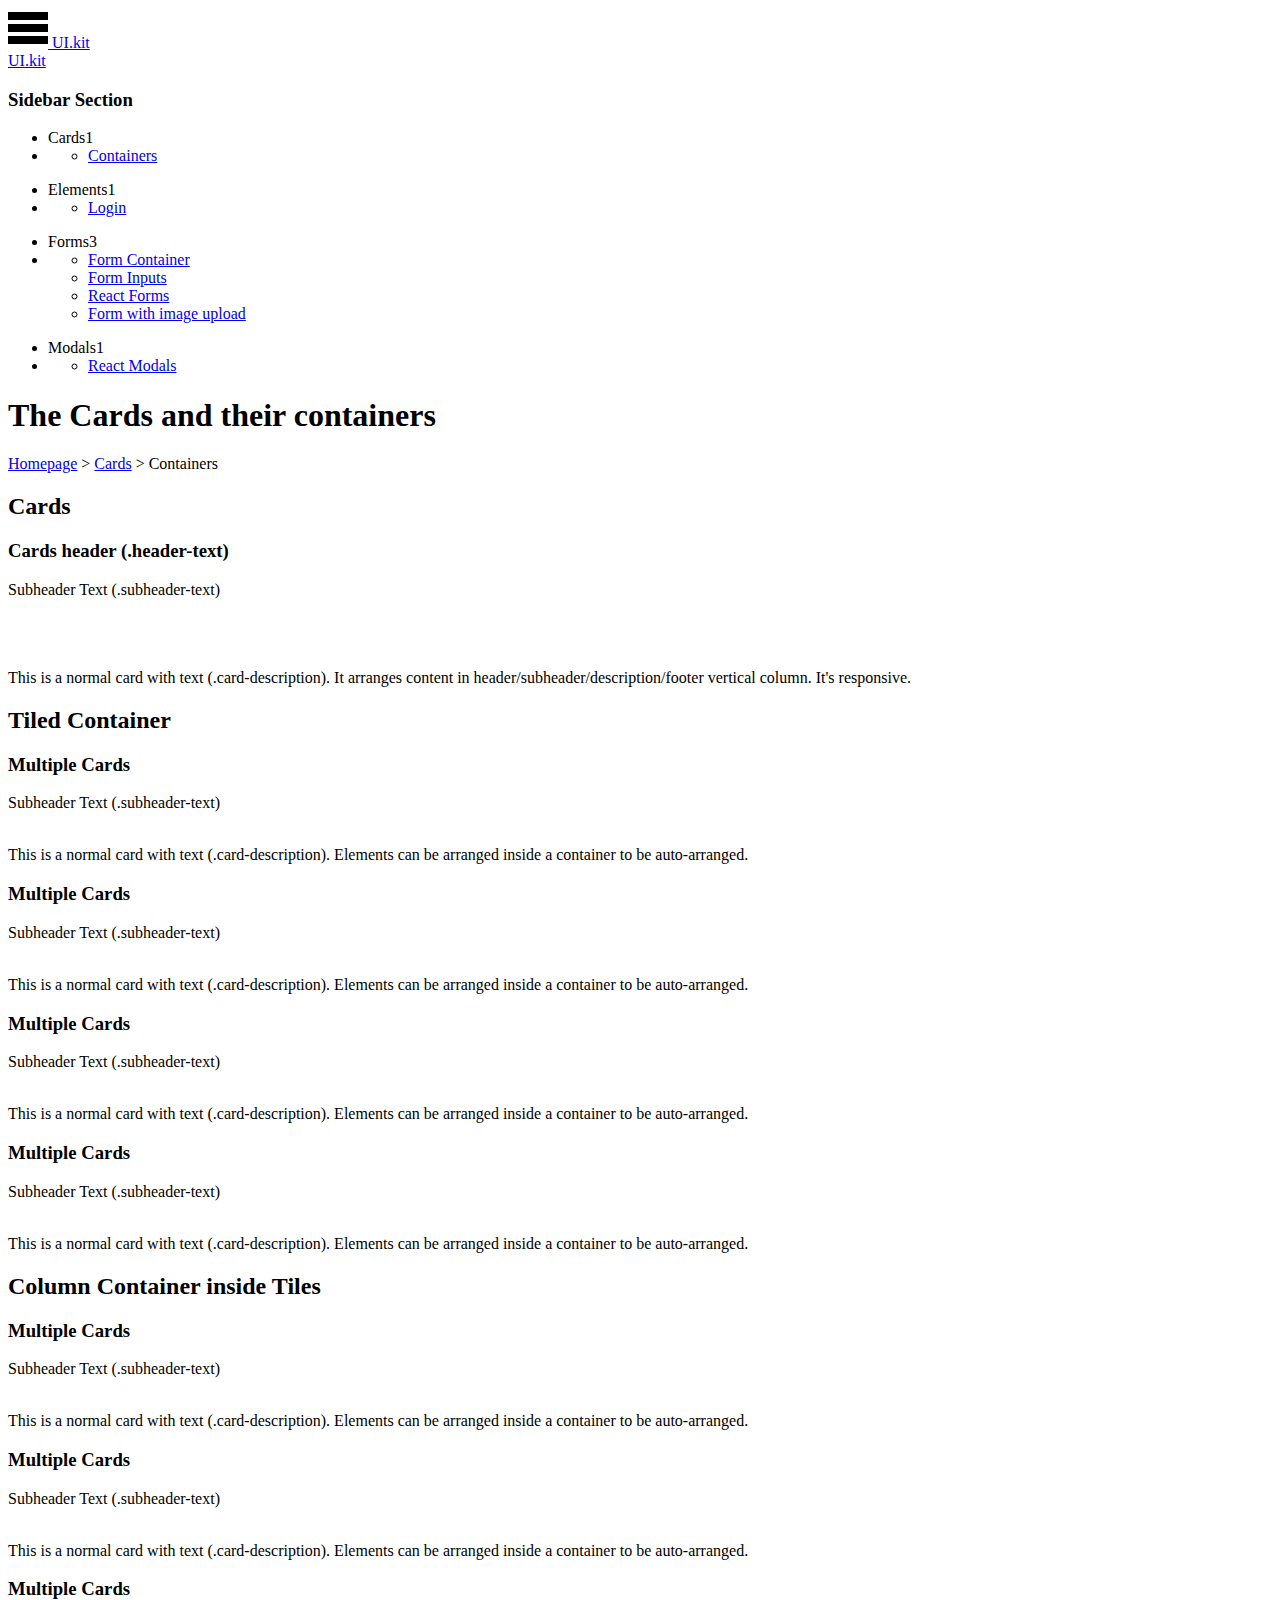
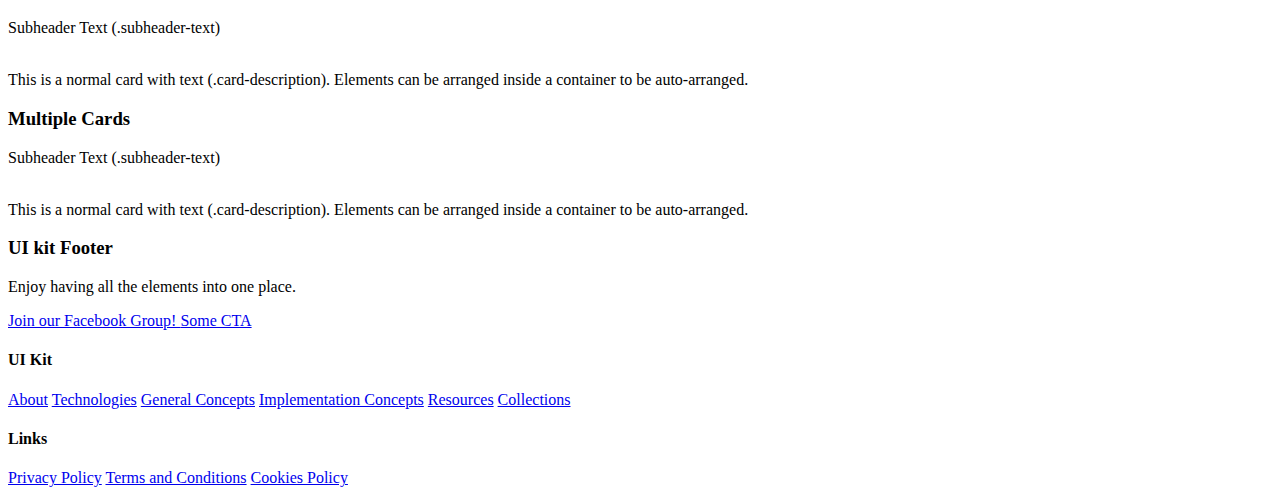
==== pages/cards.html @ 358cb96f "initial" ====
<!DOCTYPE html>
<html>
<head>
    <link rel="stylesheet" href="/uikit/css/main.css">
    <link rel="stylesheet" href="/uikit/icomoon_fonts/style.css">
</head>
<body>

<nav>
    <div class="left-side" id="nav-logo">
        <a rel="nofollow noopener" href="#" class="collapse-button" onclick="toggle_sidebar()">
            <svg viewBox="0 0 100 80" width="40" height="40">
                <rect width="100" height="20"></rect>
                <rect y="30" width="100" height="20"></rect>
                <rect y="60" width="100" height="20"></rect>
            </svg>
        </a>
        <a class="navbar-logo" href="/static">UI.kit</a>
    </div>
    <div id="profile-app">
        <div class="dropdown">
            <span class="dropdown-button">
                <span class="dropdown-button-icon icon-person-circle"></span>
            </span>
        </div>
    </div>
</nav>
<aside class="sidebar" id="sidebar">
    <div class="sidebar">
        <div id="sidebar-app">
            <div class="categories">
                <div class="top-section"><a href="/static" class="navbar-logo">UI.kit</a>
                    <a href="#" onclick="toggle_sidebar()" rel="nofollow noopener" class="collapse-button">
                        <span class="icon-close close-icon"></span>
                    </a>
                </div>
                <h3 class="sidebar-title">Sidebar Section</h3>

                <ul class="tree">
                    <li><span class="icon-arrow_drop_down expander"></span>
                        <div class=" parent expanded "><span>Cards</span><span>1</span></div>
                    </li>
                    <li class="children">
                        <ul class="tree">
                            <li>
                                <div class="has-parent-margin parent"><span><a
                                        href="/uikit/pages/cards.html">Containers</a></span><span></span></div>
                            </li>
                        </ul>
                    </li>
                </ul>

                <ul class="tree">
                    <li><span class="icon-arrow_drop_down expander"></span>
                        <div class=" parent expanded "><span>Elements</span><span>1</span></div>
                    </li>
                    <li class="children">
                        <ul class="tree">
                            <li>
                                <div class="has-parent-margin parent"><span><a href="/uikit/pages/login.html">Login</a></span><span></span>
                                </div>
                            </li>
                        </ul>
                    </li>
                </ul>

                <ul class="tree">
                    <li>
                        <span class="icon-arrow_drop_down expander"></span>
                        <div class=" parent expanded "><span>Forms</span><span>3</span></div>
                    </li>
                    <li class="children">
                        <ul class="tree">
                            <li>
                                <div class="has-parent-margin parent">
                                    <span><a href="/uikit/pages/forms/forms.html">Form Container</a></span>
                                </div>
                            </li>
                            <li>
                                <div class="has-parent-margin parent">
                                    <span><a href="/uikit/pages/forms/inputs.html">Form Inputs</a></span>
                                </div>
                            </li>
                            <li>
                                <div class="has-parent-margin parent">
                                    <span><a href="/uikit/pages/forms/react-forms.html">React Forms</a></span>
                                </div>
                            </li>
                            <li>
                                <div class="has-parent-margin parent">
                                    <span><a href="/uikit/pages/forms/image-forms.html">Form with image upload</a></span>
                                </div>
                            </li>
                        </ul>
                    </li>
                </ul>

                <ul class="tree">
                    <li>
                        <span class="icon-arrow_drop_down expander"></span>
                        <div class=" parent expanded "><span>Modals</span><span>1</span></div>
                    </li>
                    <li class="children">
                        <ul class="tree">
                            <li>
                                <div class="has-parent-margin parent">
                                    <span><a href="/uikit/pages/modals.html">React Modals</a></span>
                                </div>
                            </li>
                        </ul>
                    </li>
                </ul>

            </div>
        </div>
    </div>
</aside>




<main>
    <section class="header">
        <h1>The Cards and their containers</h1>
    </section>

    <div class="breadcrumbs">
        <a href="/static">Homepage</a> &gt; <a href="#">Cards</a> > Containers
    </div>

    <section>
        <h2 class="header">Cards</h2>
        <div class="card">
            <div class="card-content">
                <div class="header">
                    <h3>Cards header (.header-text)</h3>
                    <p>Subheader Text (.subheader-text)</p>
                </div>
                <div class="tile-container-flex">
                    <div class="file-container"><img src="https://via.placeholder.com/75" alt=""></div>
                    <div class="file-container"><img src="https://via.placeholder.com/75" alt=""></div>
                    <div class="file-container"><img src="https://via.placeholder.com/75" alt=""></div>
                </div>
                <div class="card-description">
                    This is a normal card with text (.card-description). It arranges content in
                    header/subheader/description/footer vertical
                    column. It's responsive.
                </div>
            </div>
        </div>
    </section>


    <section>
        <h2 class="header">Tiled Container</h2>
        <div class="tile-container">
            <div class="card">
                <div class="card-content">
                    <div class="header">
                        <h3>Multiple Cards</h3>
                        <p>Subheader Text (.subheader-text)</p>
                    </div>
                    <div class="file-container"><img src="https://via.placeholder.com/75" alt=""></div>
                    <div class="card-description">
                        This is a normal card with text (.card-description). Elements can be arranged inside a container
                        to be auto-arranged.
                    </div>
                </div>
            </div>
            <div class="card">
                <div class="card-content">
                    <div class="header">
                        <h3>Multiple Cards</h3>
                        <p>Subheader Text (.subheader-text)</p>
                    </div>
                    <div class="file-container"><img src="https://via.placeholder.com/150" alt=""></div>
                    <div class="card-description">
                        This is a normal card with text (.card-description). Elements can be arranged inside a container
                        to be auto-arranged.
                    </div>
                </div>
            </div>
            <div class="card">
                <div class="card-content">
                    <div class="header">
                        <h3>Multiple Cards</h3>
                        <p>Subheader Text (.subheader-text)</p>
                    </div>
                    <div class="file-container"><img src="https://via.placeholder.com/150" alt=""></div>
                    <div class="card-description">
                        This is a normal card with text (.card-description). Elements can be arranged inside a container
                        to be auto-arranged.
                    </div>
                </div>
            </div>
            <div class="card">
                <div class="card-content">
                    <div class="header">
                        <h3>Multiple Cards</h3>
                        <p>Subheader Text (.subheader-text)</p>
                    </div>
                    <div class="file-container"><img src="https://via.placeholder.com/150" alt=""></div>
                    <div class="card-description">
                        This is a normal card with text (.card-description). Elements can be arranged inside a container
                        to be auto-arranged.
                    </div>
                </div>
            </div>
        </div>
    </section>

    <section>
        <h2 class="header">Column Container inside Tiles</h2>
        <div class="tile-container">
            <div class="column-container">
                <div class="card">
                    <div class="card-content">
                        <div class="header">
                            <h3>Multiple Cards</h3>
                            <p>Subheader Text (.subheader-text)</p>
                        </div>
                        <div class="file-container"><img src="https://via.placeholder.com/150" alt=""></div>
                        <div class="card-description">
                            This is a normal card with text (.card-description). Elements can be arranged inside a
                            container
                            to be auto-arranged.
                        </div>
                    </div>
                </div>
                <div class="card">
                    <div class="card-content">
                        <div class="header">
                            <h3>Multiple Cards</h3>
                            <p>Subheader Text (.subheader-text)</p>
                        </div>
                        <div class="file-container"><img src="https://via.placeholder.com/150" alt=""></div>

                        <div class="card-description">
                            This is a normal card with text (.card-description). Elements can be arranged inside a
                            container
                            to be auto-arranged.
                        </div>
                    </div>
                </div>
            </div>
            <div class="card">
                <div class="card-content">
                    <div class="header">
                        <h3>Multiple Cards</h3>
                        <p>Subheader Text (.subheader-text)</p>
                    </div>
                    <div class="file-container"><img src="https://via.placeholder.com/150" alt=""></div>

                    <div class="card-description">
                        This is a normal card with text (.card-description). Elements can be arranged inside a container
                        to be auto-arranged.
                    </div>
                </div>
            </div>
            <div class="card">
                <div class="card-content">
                    <div class="header">
                        <h3>Multiple Cards</h3>
                        <p>Subheader Text (.subheader-text)</p>
                    </div>
                    <div class="file-container"><img src="https://via.placeholder.com/150" alt=""></div>

                    <div class="card-description">
                        This is a normal card with text (.card-description). Elements can be arranged inside a container
                        to be auto-arranged.
                    </div>
                </div>
            </div>
        </div>
    </section>

</main>

<footer class="footer">
    <section class="about column-container">
        <div class="header">
            <h3>UI kit Footer</h3>
            <p>Enjoy having all the elements into one place.</p>
        </div>
        <div class="button-links-container">
            <a href="https://www.facebook.com/groups/noodles.dev" rel="nofollow noopener"
               class="uikit-button filled default">
                Join our Facebook Group!
            </a>
            <a href="/backstage" rel="nofollow noopener" class="uikit-button outlined white">
                Some CTA
            </a>
        </div>
    </section>

    <section class="links column-container">
        <h4 class="header">UI Kit</h4>
        <a href=#>About</a>
        <a href=#>Technologies</a>
        <a href=#>General Concepts</a>
        <a href=#>Implementation Concepts</a> <a href=#>Resources</a>
        <a href=#>Collections</a>
    </section>

    <section class="social column-container">
        <div class="links">
            <h4 class="header">Links</h4>
            <a href=# rel="nofollow noopener">Privacy Policy</a>
            <a href=# rel="nofollow noopener">Terms and Conditions</a>
            <a href=# rel="nofollow noopener">Cookies Policy</a>
        </div>
        <div class="socials">
            <a href="#"><span class="icon icon-facebook"></span></a>
            <span class="icon icon-twitter"></span>
            <a href="#"><span class="icon icon-linkedin"></span></a>
            <span class="icon icon-telegram1"></span>
            <span class="icon icon-reddit-alien"></span>
        </div>
    </section>
</footer>
<script>

    window.addEventListener('load', e => {
        document.querySelectorAll('.collapsible .collapse-toggle').forEach(el => el.onclick = evt => {
            evt.preventDefault();
            evt.target.closest('.collapsible').classList.toggle('show');
        });
    });

    function toggle_sidebar() {
        if (innerWidth > 600) {
            document.querySelector('body').classList.toggle('sidebar-visible');
        } else {
            document.querySelector('body').classList.toggle('sidebar-visible-mobile');
        }
    }

</script>
</body>
</html>
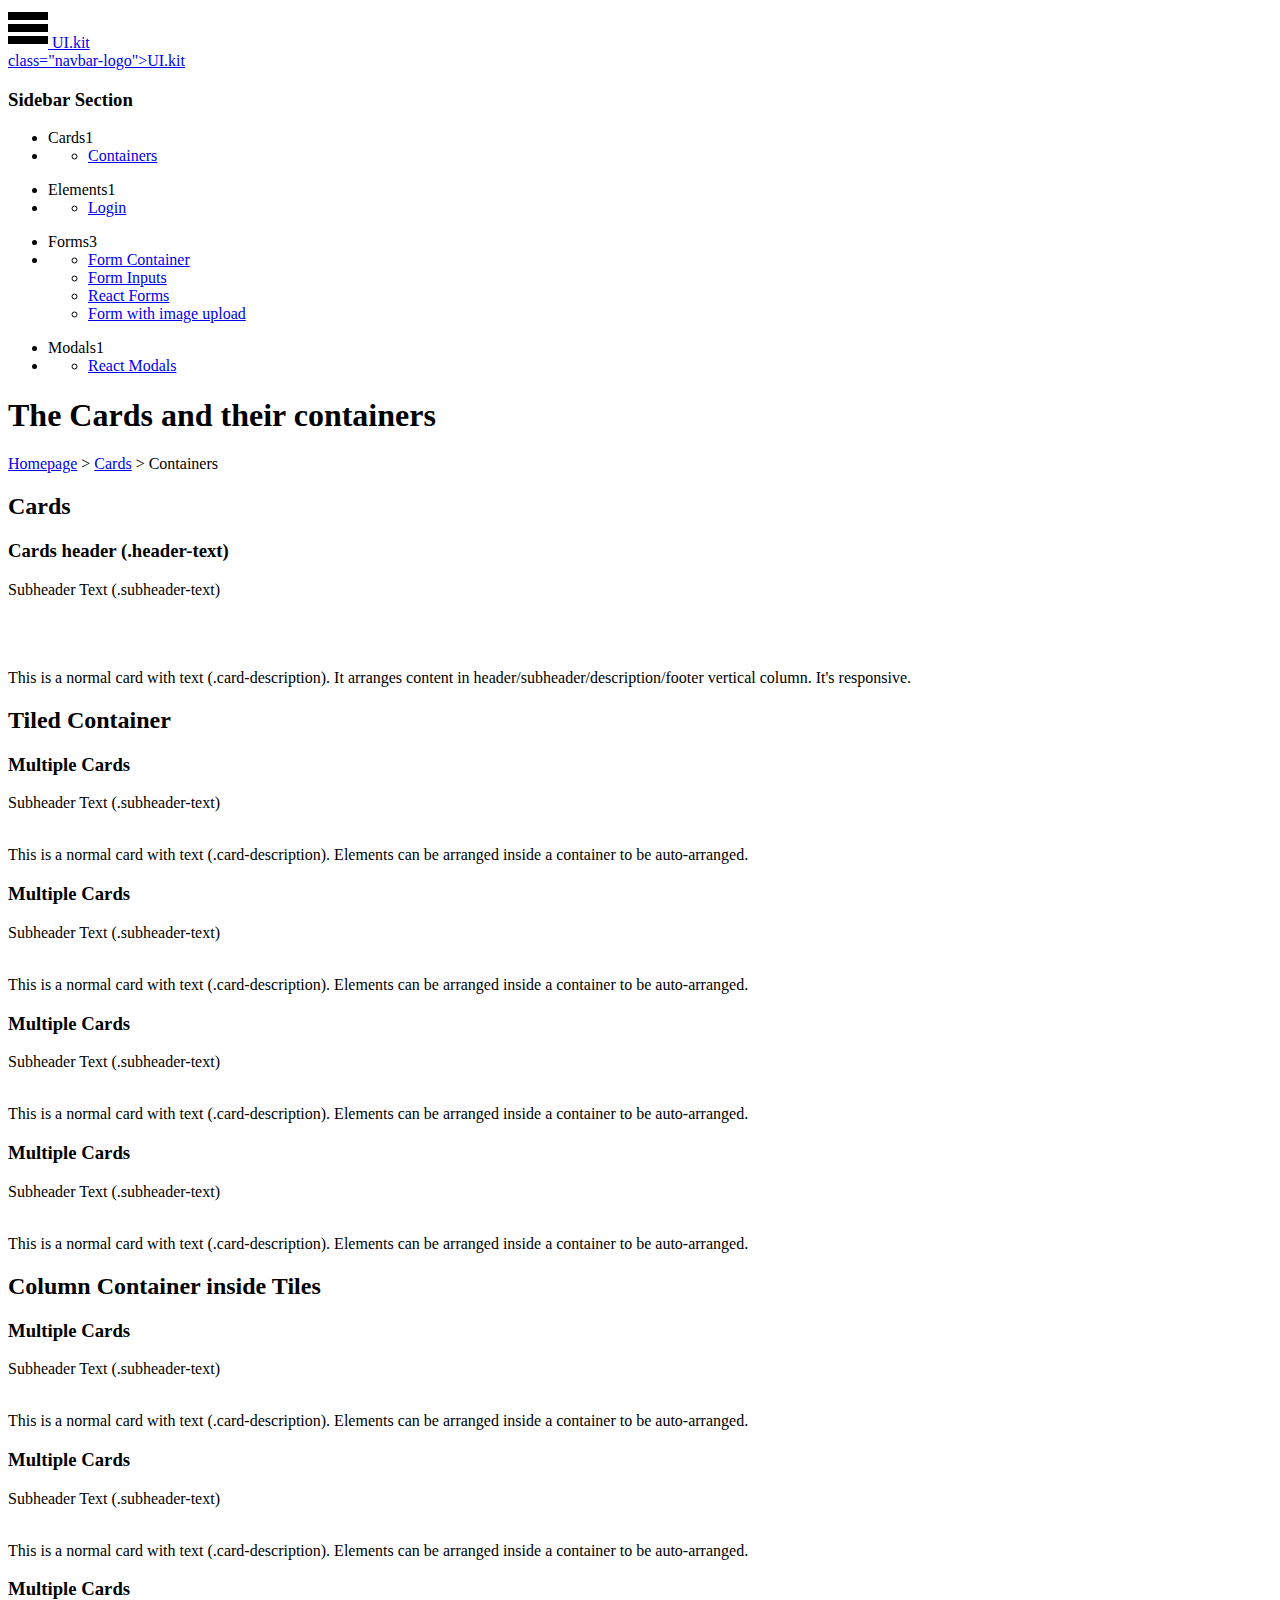
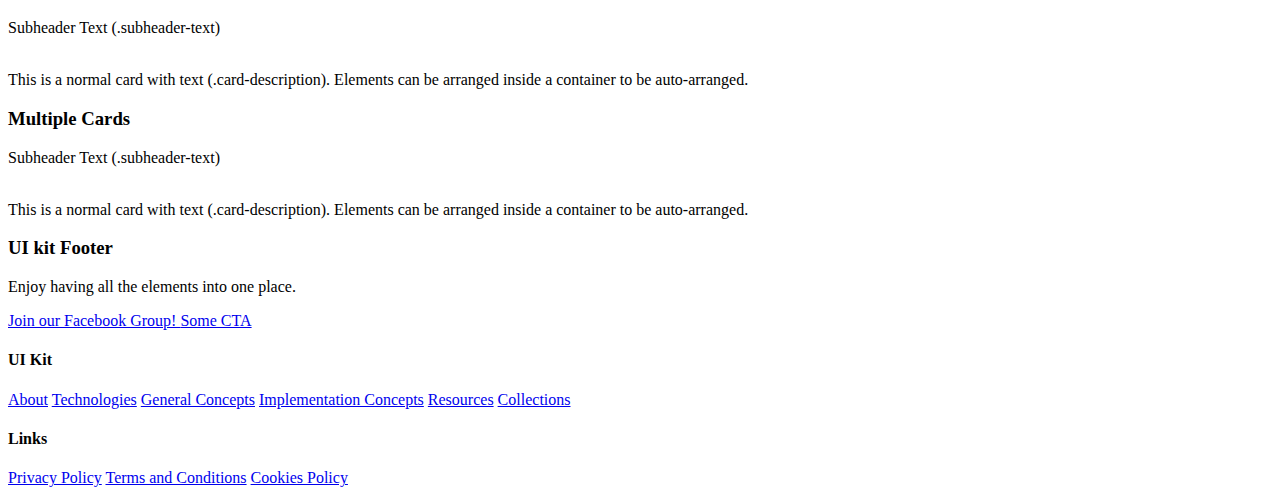
==== commit e6e90ab1: "fix link to index" ====
--- a/pages/cards.html
+++ b/pages/cards.html
@@ -15,7 +15,7 @@
                 <rect y="60" width="100" height="20"></rect>
             </svg>
         </a>
-        <a class="navbar-logo" href="/static">UI.kit</a>
+        <a class="navbar-logo" href="/uikit">UI.kit</a>
     </div>
     <div id="profile-app">
         <div class="dropdown">
@@ -29,7 +29,7 @@
     <div class="sidebar">
         <div id="sidebar-app">
             <div class="categories">
-                <div class="top-section"><a href="/static" class="navbar-logo">UI.kit</a>
+                <div class="top-section"><a href="/uikit"> class="navbar-logo">UI.kit</a>
                     <a href="#" onclick="toggle_sidebar()" rel="nofollow noopener" class="collapse-button">
                         <span class="icon-close close-icon"></span>
                     </a>
@@ -125,7 +125,7 @@
     </section>
 
     <div class="breadcrumbs">
-        <a href="/static">Homepage</a> &gt; <a href="#">Cards</a> > Containers
+        <a href="/uikit">Homepage</a> &gt; <a href="#">Cards</a> > Containers
     </div>
 
     <section>
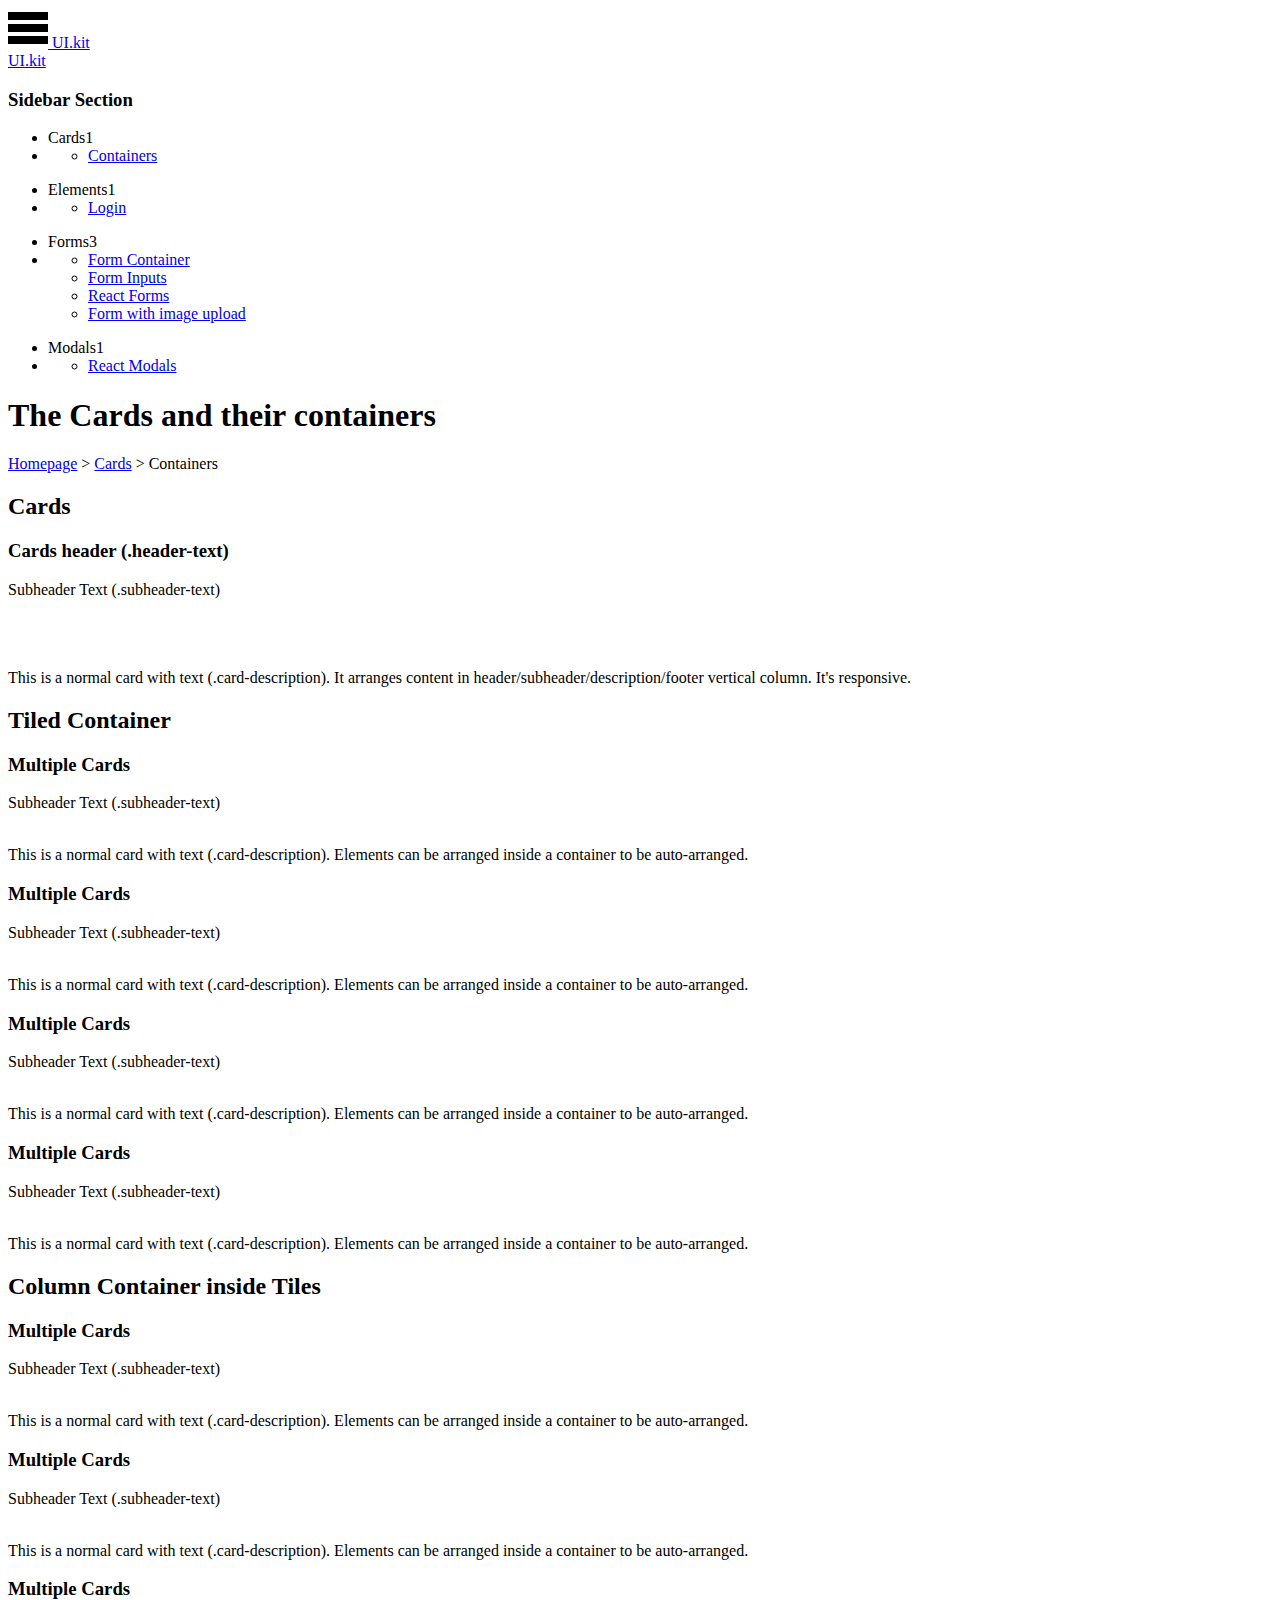
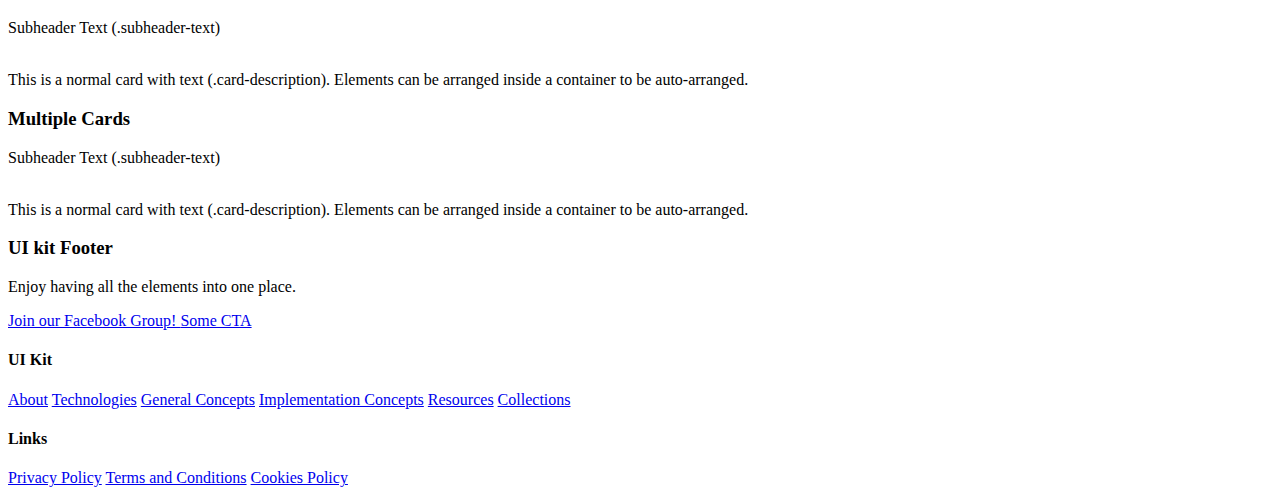
==== commit 73a4254b: "fix header" ====
--- a/pages/cards.html
+++ b/pages/cards.html
@@ -29,7 +29,7 @@
     <div class="sidebar">
         <div id="sidebar-app">
             <div class="categories">
-                <div class="top-section"><a href="/uikit"> class="navbar-logo">UI.kit</a>
+                <div class="top-section"><a href="/uikit" class="navbar-logo">UI.kit</a>
                     <a href="#" onclick="toggle_sidebar()" rel="nofollow noopener" class="collapse-button">
                         <span class="icon-close close-icon"></span>
                     </a>
